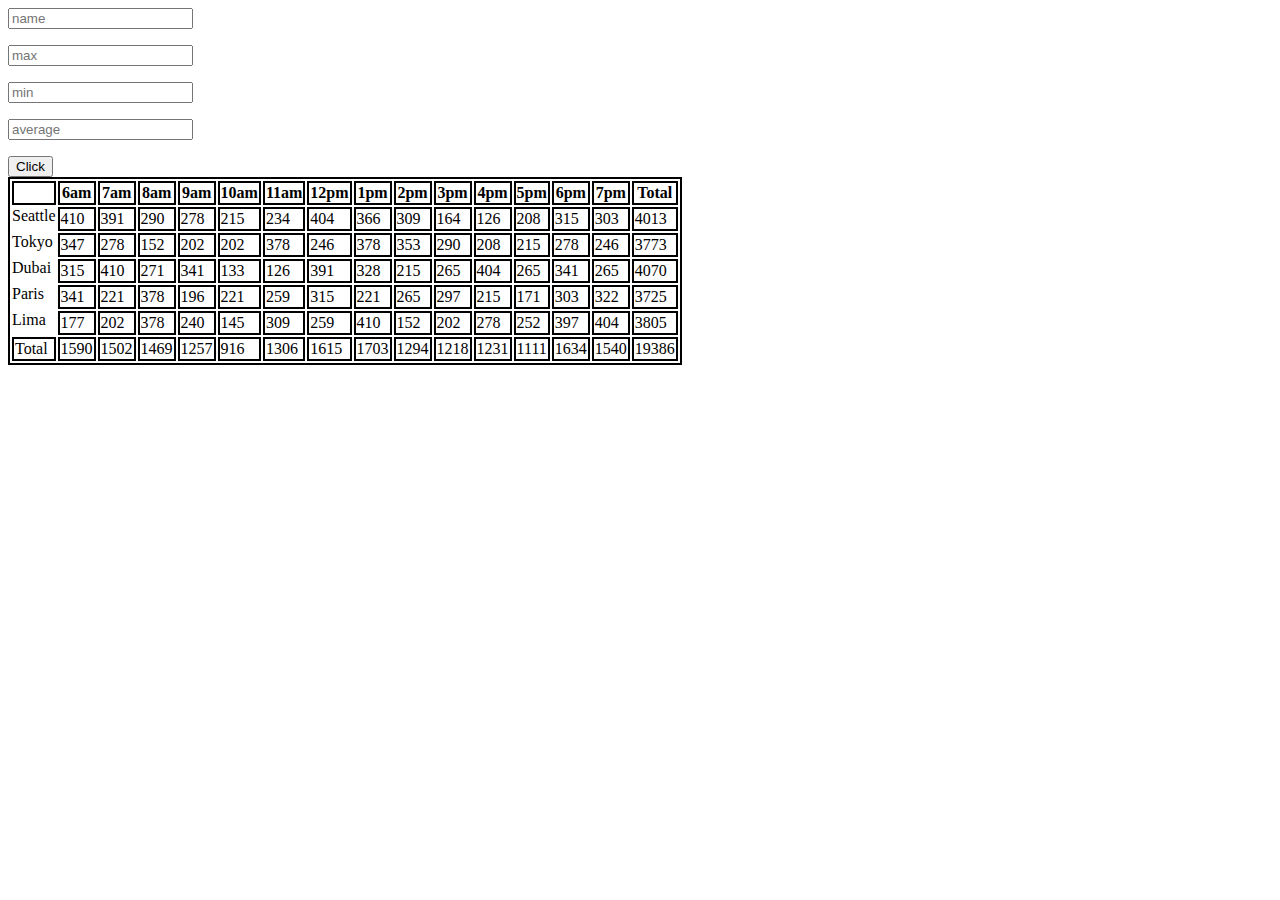
==== sales.html @ a4310482 "df" ====
<!DOCTYPE html>
<html lang="en">
  <head>
    <meta charset="UTF-8"/>
    <meta name="viewport" content="width=device-width, initial-scale=1.0" />
 <link rel="stylesheet" href="./css/sales.css">
    <title>Document</title>
  </head>
  <body>
    <input type="text" placeholder="name" id="name"/>
    <p id="check-name"></p>
    <input type="text" placeholder="max" id="max"/>
    <p id="check-max"></p>
    <input type="text" placeholder="min" id="min"/>
    <p id="check-max"></p>
    <input type="text" placeholder="average" id="avg"/>
    <p id="check-avg"></p>
    <button onclick="getAll()">Click</button>

    <div id="store"></div>

    <script src="app.js"></script>
  </body>
</html>
---- css/sales.css ----
table ,tr ,th ,td{
    border: 2px solid black;
}
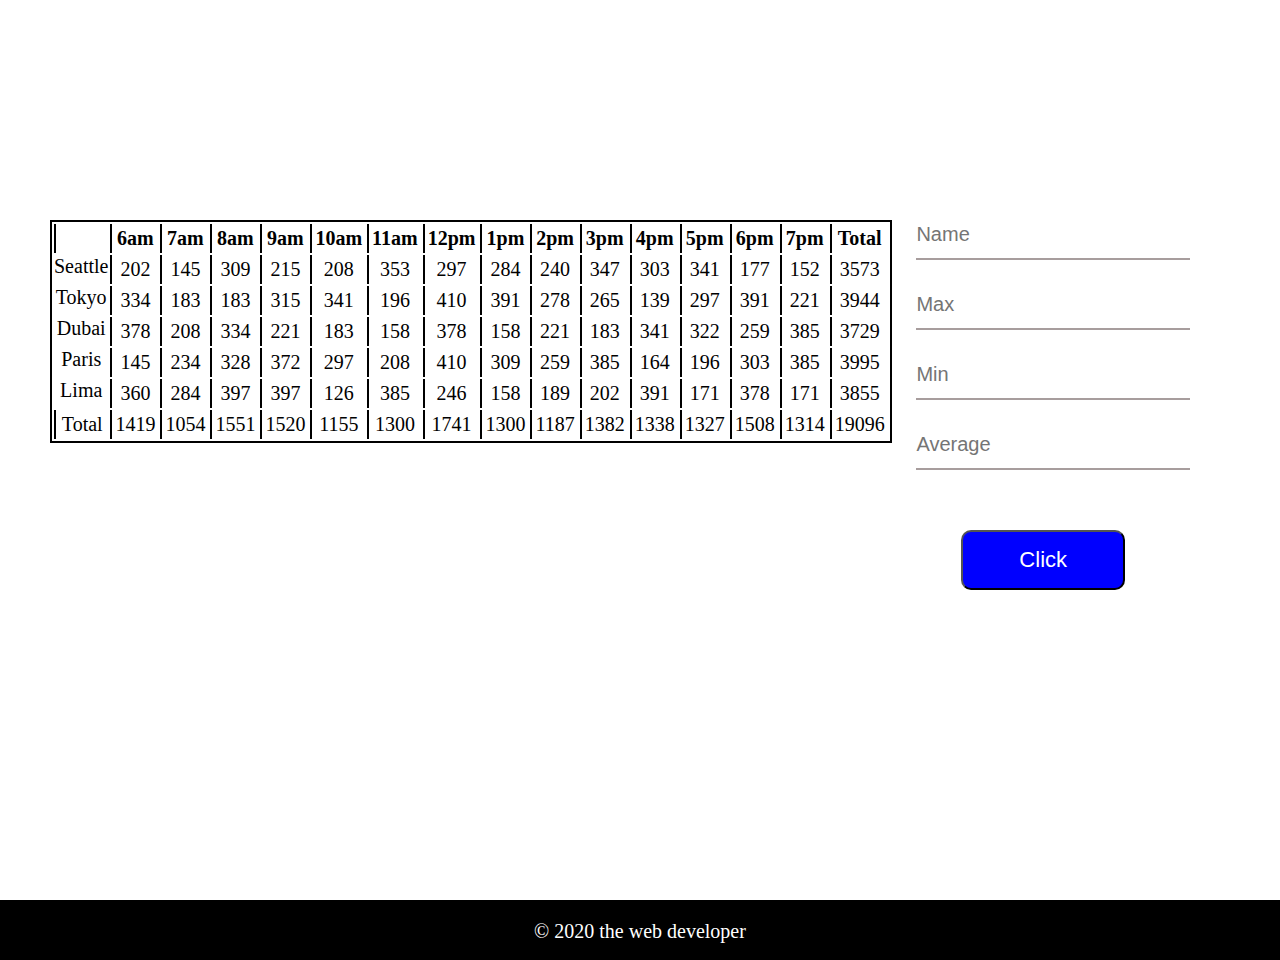
==== commit b2930048: "dsfds" ====
--- a/sales.html
+++ b/sales.html
@@ -7,18 +7,29 @@
     <title>Document</title>
   </head>
   <body>
-    <input type="text" placeholder="name" id="name"/>
-    <p id="check-name"></p>
-    <input type="text" placeholder="max" id="max"/>
-    <p id="check-max"></p>
-    <input type="text" placeholder="min" id="min"/>
-    <p id="check-max"></p>
-    <input type="text" placeholder="average" id="avg"/>
-    <p id="check-avg"></p>
-    <button onclick="getAll()">Click</button>
 
-    <div id="store"></div>
+      <div class="content">
+   
+<div class="inputs">
+  <input type="text" placeholder="Name" id="name"/>
+  <p id="check-name"></p>
+  <input type="text" placeholder="Max" id="max"/>
+  <p id="check-max"></p>
+  <input type="text" placeholder="Min" id="min"/>
+  <p id="check-max"></p>
+  <input type="text" placeholder="Average" id="avg"/>
+  <p id="check-avg"></p>
+  <button onclick="getAll()">Click</button>
+</div>
 
-    <script src="app.js"></script>
+  <div id="store" class="store"></div>
+</div>
+
+    
+
+    <footer>
+      &#169;  2020 the web developer 
+  </footer>
+    <script src="./js/app.js"></script>
   </body>
 </html>
--- a/css/sales.css
+++ b/css/sales.css
@@ -1,3 +1,74 @@
-table ,tr ,th ,td{
+*{
+    margin: 0;
+    padding: 0;
+    box-sizing: border-box;
+    transition: .6s;
+}
+body{
+    min-height: 100vh;
+}
+
+.content{
+    /* background-color: red; */
+    text-align: center;
+}
+
+.content .inputs{
+    float: right;
+    padding: 100px;
+    margin-top: 100px;
+    /* background-color: red; */
+    width: 37%;
+}
+
+.content .inputs input{
+    width: 100%;
+    height: 50px;
+    margin: 10px;
+    font-size: 20px;
+    border: none;
+    outline: none;
+    border-bottom: 2px solid rgb(167, 157, 157);
+}
+
+.content .inputs input:focus{
+    border-bottom: 2px solid blue;
+}
+.content .inputs button{
+    width: 60%;
+    margin-top: 50px;
+    height: 60px;
+    background-color: blue;
+    color: white;
+    border-radius: 10px;
+    cursor: pointer;
+    font-size: 22px;
+}
+
+.content .store{
+    width: 60%;
+    text-align: center;
+   min-height: 100vh;
+   padding: 50px;
+   padding-top: 100px;
+}
+
+table{
     border: 2px solid black;
+    margin-top: 120px;
+    font-size: 20px;
+}
+
+th,tr,td{
+    border-left: 2px solid black;
+    padding: 3px;
+}
+
+footer{
+    background-color: black;
+    height: 60px;
+    text-align: center;
+    color: white;
+    font-size: 20px;
+    padding-top: 20px;
 }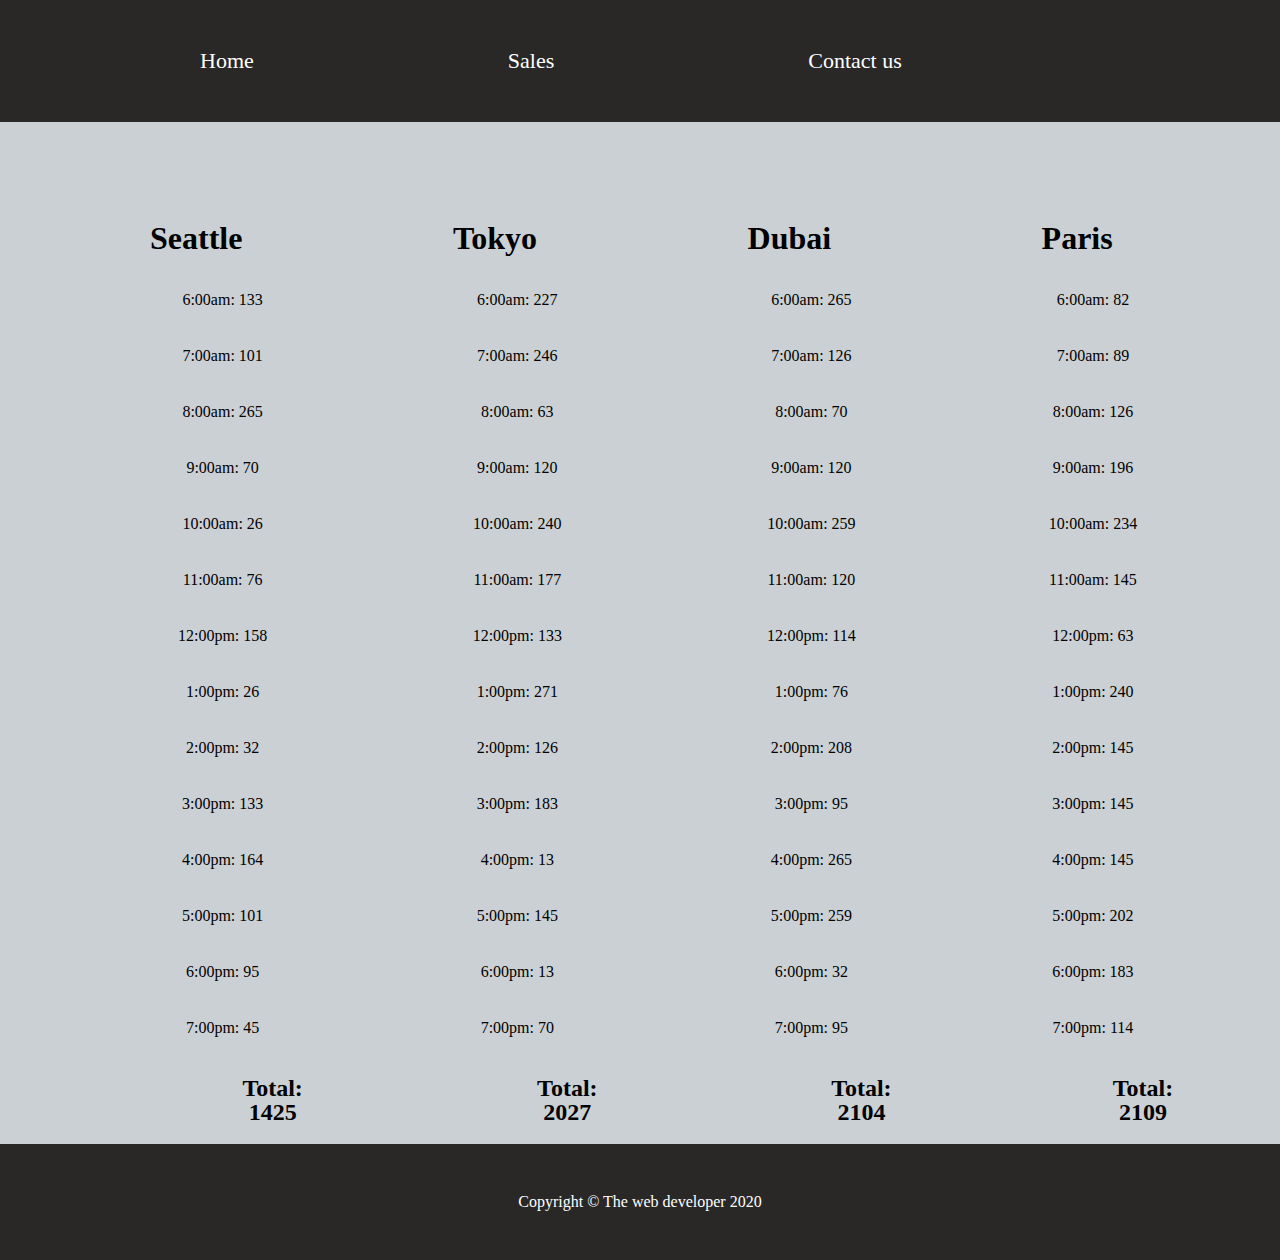
==== commit 7b669a0c: "adlf" ====
--- a/sales.html
+++ b/sales.html
@@ -1,35 +1,22 @@
 <!DOCTYPE html>
-<html lang="en">
+<html>
   <head>
-    <meta charset="UTF-8"/>
-    <meta name="viewport" content="width=device-width, initial-scale=1.0" />
- <link rel="stylesheet" href="./css/sales.css">
-    <title>Document</title>
+    <title>Cookies</title>
+    <link rel="stylesheet" href="css/reset.css" />
+    <link rel="stylesheet" href="css/style2.css" />
   </head>
   <body>
+    <header>
+      <ul>
+        <li><a href="index.html">Home</a></li>
+        <li><a href="sales.html">Sales</a></li>
+        <li><a href="https://www.facebook.com/hamza.rashed.777/">Contact us</a></li>
+      </ul>
+    </header>
+    <section id="seattle"></section>
 
-      <div class="content">
-   
-<div class="inputs">
-  <input type="text" placeholder="Name" id="name"/>
-  <p id="check-name"></p>
-  <input type="text" placeholder="Max" id="max"/>
-  <p id="check-max"></p>
-  <input type="text" placeholder="Min" id="min"/>
-  <p id="check-max"></p>
-  <input type="text" placeholder="Average" id="avg"/>
-  <p id="check-avg"></p>
-  <button onclick="getAll()">Click</button>
-</div>
+    <footer>Copyright &copy; The web developer 2020</footer>
 
-  <div id="store" class="store"></div>
-</div>
-
-    
-
-    <footer>
-      &#169;  2020 the web developer 
-  </footer>
-    <script src="./js/app.js"></script>
+    <script src="app.js"></script>  
   </body>
 </html>
--- a/css/style2.css
+++ b/css/style2.css
@@ -0,0 +1,45 @@
+*{
+    box-sizing: border-box;
+}
+
+body{
+    background-color: rgb(203, 208, 212);
+}
+header{
+    background-color: rgb(41, 40, 39);
+}
+header li{
+    margin-left: 150px;
+    display: inline-block;
+    padding: 50px;
+
+}
+header li a{
+    text-decoration: none;
+    font-size: 22px;
+    color: white;
+}
+section{
+    margin-top: 150px;
+    text-align: center;
+    display: inline-flex;
+    width: 100%;
+}
+h1{
+    margin-top: -50px;
+    margin-left: 150px;
+}
+
+li{
+    list-style: none;
+    padding: 20px;
+    margin-left: -100px;
+}
+
+footer{
+    background-color: rgb(41, 40, 39);
+    width: 100%;
+    color: white;
+    text-align: center;
+    padding: 50px;
+}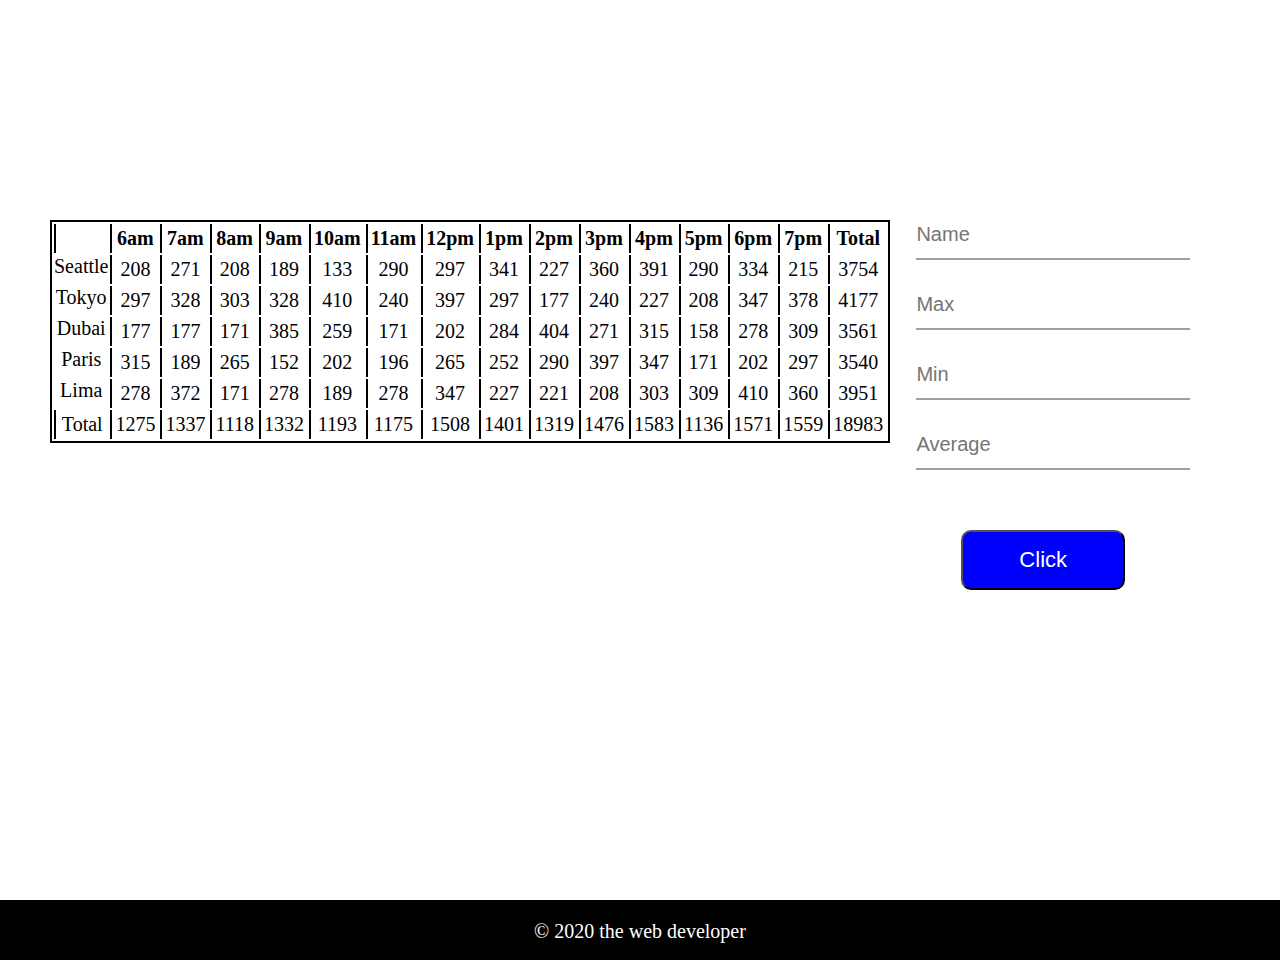
==== commit bfcc27d9: "adf" ====
--- a/sales.html
+++ b/sales.html
@@ -1,22 +1,35 @@
 <!DOCTYPE html>
-<html>
+<html lang="en">
   <head>
-    <title>Cookies</title>
-    <link rel="stylesheet" href="css/reset.css" />
-    <link rel="stylesheet" href="css/style2.css" />
+    <meta charset="UTF-8"/>
+    <meta name="viewport" content="width=device-width, initial-scale=1.0" />
+ <link rel="stylesheet" href="./css/sales.css">
+    <title>Document</title>
   </head>
   <body>
-    <header>
-      <ul>
-        <li><a href="index.html">Home</a></li>
-        <li><a href="sales.html">Sales</a></li>
-        <li><a href="https://www.facebook.com/hamza.rashed.777/">Contact us</a></li>
-      </ul>
-    </header>
-    <section id="seattle"></section>
 
-    <footer>Copyright &copy; The web developer 2020</footer>
+      <div class="content">
+   
+<div class="inputs">
+  <input type="text" placeholder="Name" id="name"/>
+  <p id="check-name"></p>
+  <input type="text" placeholder="Max" id="max"/>
+  <p id="check-max"></p>
+  <input type="text" placeholder="Min" id="min"/>
+  <p id="check-max"></p>
+  <input type="text" placeholder="Average" id="avg"/>
+  <p id="check-avg"></p>
+  <button onclick="getAll()">Click</button>
+</div>
 
-    <script src="app.js"></script>  
+  <div id="store" class="store"></div>
+</div>
+
+    
+
+    <footer>
+      &#169;  2020 the web developer 
+  </footer>
+    <script src="./js/app.js"></script>
   </body>
 </html>
--- a/css/sales.css
+++ b/css/sales.css
@@ -0,0 +1,74 @@
+*{
+    margin: 0;
+    padding: 0;
+    box-sizing: border-box;
+    transition: .6s;
+}
+body{
+    min-height: 100vh;
+}
+
+.content{
+    /* background-color: red; */
+    text-align: center;
+}
+
+.content .inputs{
+    float: right;
+    padding: 100px;
+    margin-top: 100px;
+    /* background-color: red; */
+    width: 37%;
+}
+
+.content .inputs input{
+    width: 100%;
+    height: 50px;
+    margin: 10px;
+    font-size: 20px;
+    border: none;
+    outline: none;
+    border-bottom: 2px solid rgb(167, 157, 157);
+}
+
+.content .inputs input:focus{
+    border-bottom: 2px solid blue;
+}
+.content .inputs button{
+    width: 60%;
+    margin-top: 50px;
+    height: 60px;
+    background-color: blue;
+    color: white;
+    border-radius: 10px;
+    cursor: pointer;
+    font-size: 22px;
+}
+
+.content .store{
+    width: 60%;
+    text-align: center;
+   min-height: 100vh;
+   padding: 50px;
+   padding-top: 100px;
+}
+
+table{
+    border: 2px solid black;
+    margin-top: 120px;
+    font-size: 20px;
+}
+
+th,tr,td{
+    border-left: 2px solid black;
+    padding: 3px;
+}
+
+footer{
+    background-color: black;
+    height: 60px;
+    text-align: center;
+    color: white;
+    font-size: 20px;
+    padding-top: 20px;
+}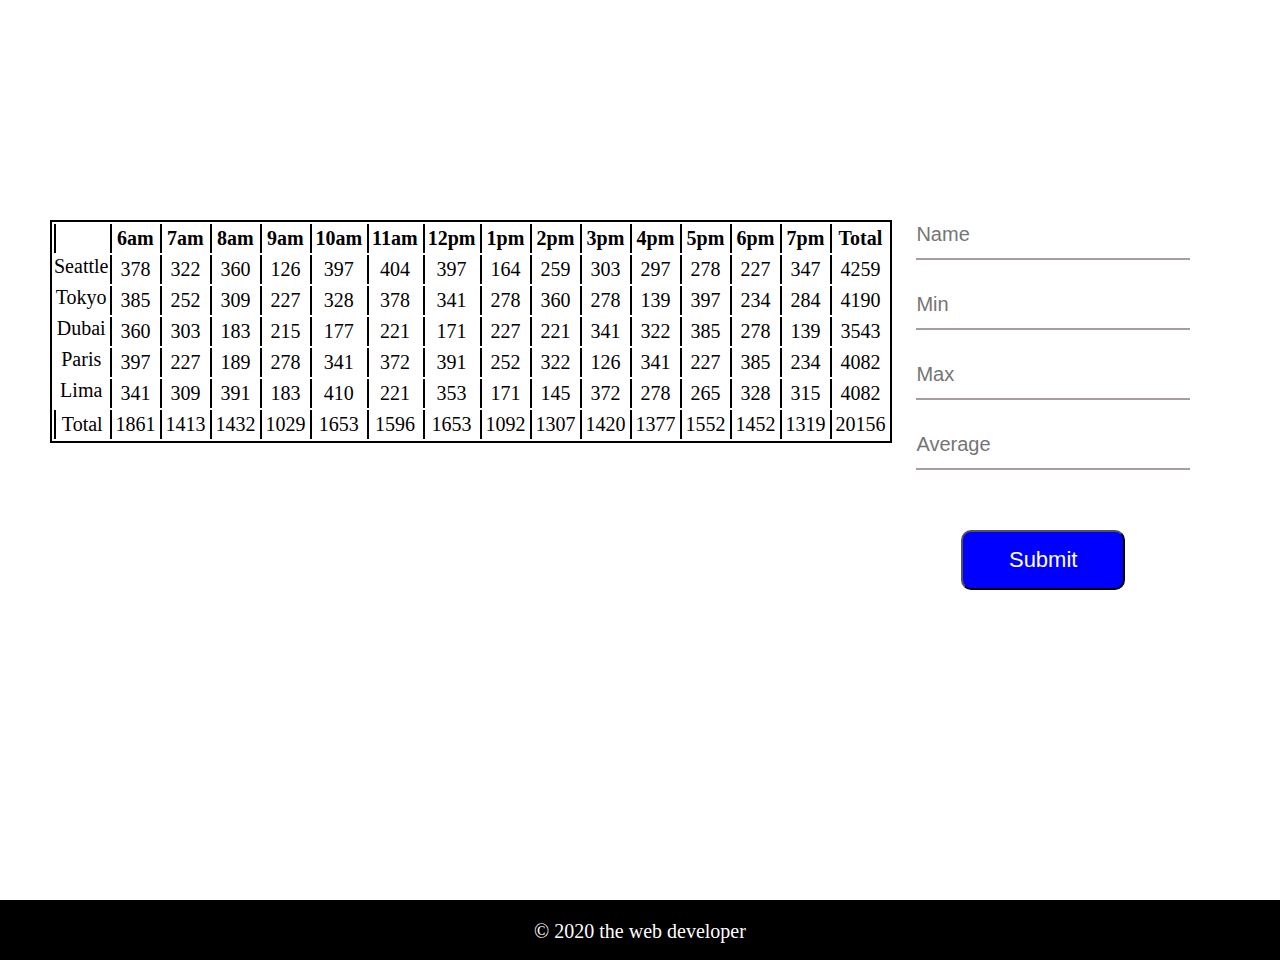
==== commit 091ffa4c: "FDSAF" ====
--- a/sales.html
+++ b/sales.html
@@ -10,17 +10,21 @@
 
       <div class="content">
    
-<div class="inputs">
-  <input type="text" placeholder="Name" id="name"/>
-  <p id="check-name"></p>
-  <input type="text" placeholder="Max" id="max"/>
-  <p id="check-max"></p>
-  <input type="text" placeholder="Min" id="min"/>
-  <p id="check-max"></p>
-  <input type="text" placeholder="Average" id="avg"/>
-  <p id="check-avg"></p>
-  <button onclick="getAll()">Click</button>
-</div>
+        <form id="inputs" class="inputs">
+          <fieldset>
+              <input class="input" name="name" id="name" placeholder="Name" required/>
+              <br>
+              <input class="input" name="min" id="min" placeholder="Min" required/>
+              <br>
+              <input class="input" name="max" id="max" placeholder="Max" required/>
+              <br>
+              <input class="input" name="avg" placeholder="Average " id="Avg" required/>
+              <br>
+              <input id="submit" type="submit" class="submit">
+
+
+          </fieldset>
+      </form>
 
   <div id="store" class="store"></div>
 </div>
--- a/css/sales.css
+++ b/css/sales.css
@@ -17,11 +17,13 @@
     float: right;
     padding: 100px;
     margin-top: 100px;
-    /* background-color: red; */
     width: 37%;
 }
+fieldset{
+    border: none;
+}
 
-.content .inputs input{
+.content .inputs .input{
     width: 100%;
     height: 50px;
     margin: 10px;
@@ -34,7 +36,7 @@
 .content .inputs input:focus{
     border-bottom: 2px solid blue;
 }
-.content .inputs button{
+.content .inputs .submit{
     width: 60%;
     margin-top: 50px;
     height: 60px;
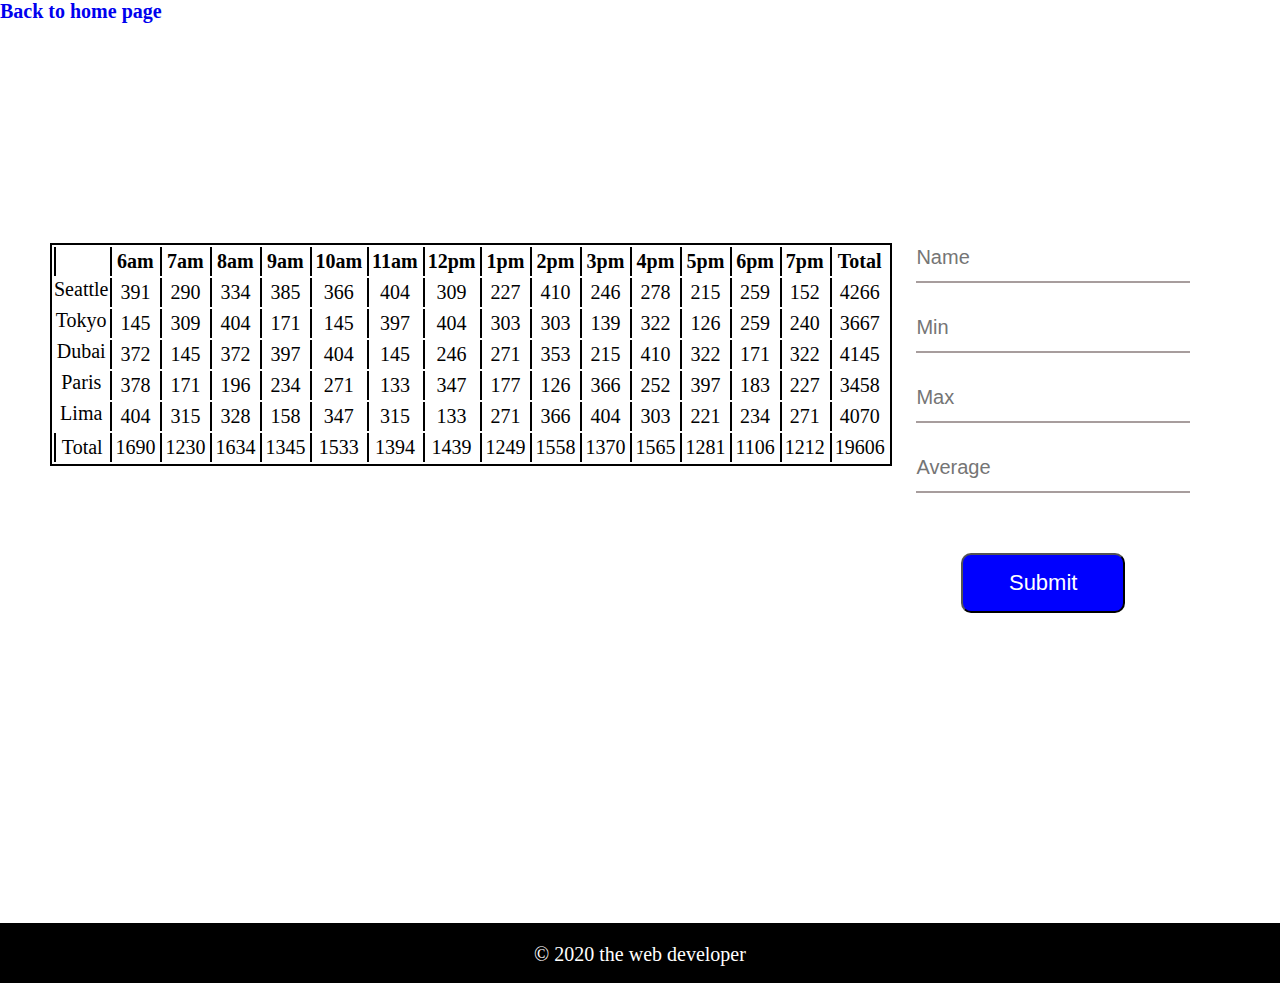
==== commit 95d446b8: "adf" ====
--- a/sales.html
+++ b/sales.html
@@ -7,7 +7,7 @@
     <title>Document</title>
   </head>
   <body>
-
+<a href="./index.html"> Back to home page </a>
       <div class="content">
    
         <form id="inputs" class="inputs">
--- a/css/sales.css
+++ b/css/sales.css
@@ -73,4 +73,10 @@
     color: white;
     font-size: 20px;
     padding-top: 20px;
-}+}
+a{
+    font-size: 20px;
+    text-decoration: none;
+    font-weight: bold;
+
+}
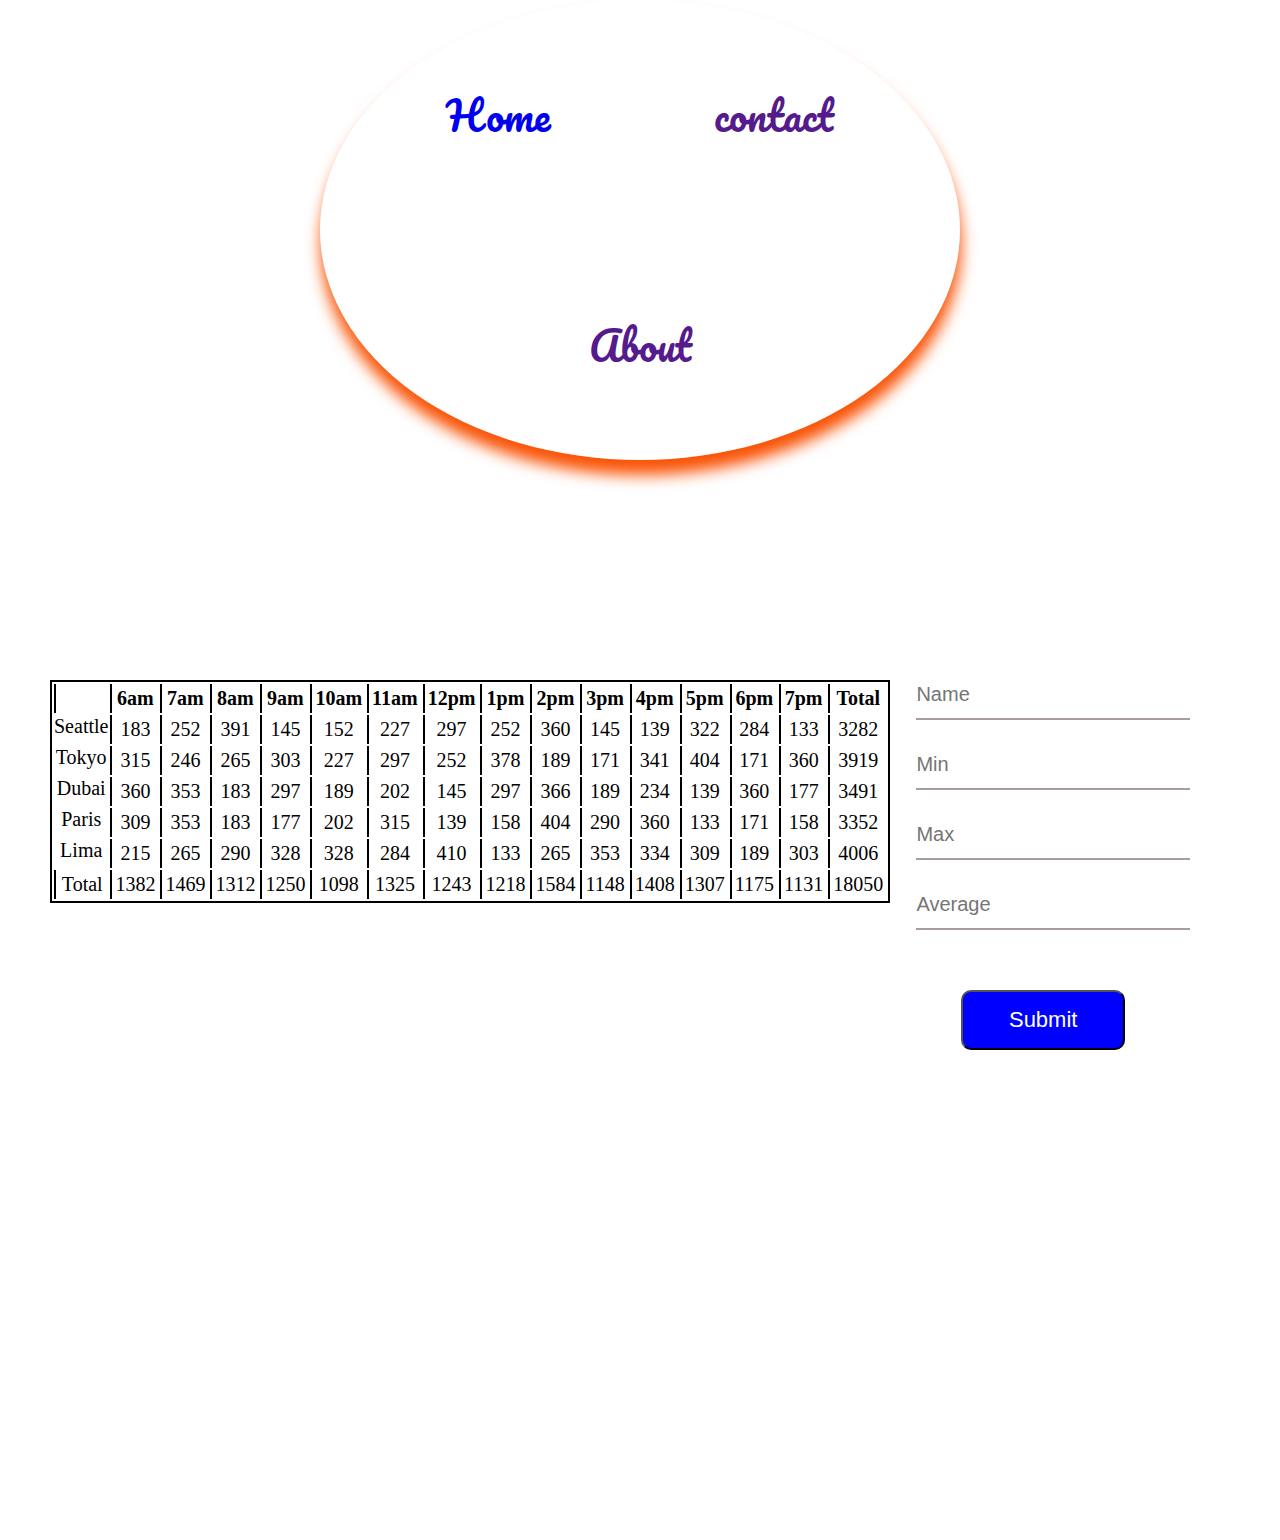
==== commit bb689c60: "f" ====
--- a/sales.html
+++ b/sales.html
@@ -7,7 +7,13 @@
     <title>Document</title>
   </head>
   <body>
-<a href="./index.html"> Back to home page </a>
+<header>
+  <ul>
+    <li><a href="./index.html">Home</a></li>
+    <li><a href="">contact</a></li>
+    <li><a href="">About</a></li>
+  </ul>
+</header>
       <div class="content">
    
         <form id="inputs" class="inputs">
@@ -28,12 +34,9 @@
 
   <div id="store" class="store"></div>
 </div>
-
-    
-
-    <footer>
-      &#169;  2020 the web developer 
-  </footer>
+<section>
+  <div class="wave"></div>
+</section>
     <script src="./js/app.js"></script>
   </body>
 </html>
--- a/css/sales.css
+++ b/css/sales.css
@@ -1,3 +1,4 @@
+@import "https://fonts.googleapis.com/css2?family=Pacifico&display=swap";
 *{
     margin: 0;
     padding: 0;
@@ -6,6 +7,26 @@
 }
 body{
     min-height: 100vh;
+}
+
+header{
+    box-shadow: 1px 15px 15px rgb(250, 83, 5);
+    border-radius: 50%;
+    margin-left: 25%;
+    margin-right: 25%;
+    text-align: center;
+}
+
+header ul li{
+    display: inline-block;
+    list-style: none;
+    padding: 80px;
+}
+
+header ul li a{
+    text-decoration: none;
+    font-size: 40px;
+    font-family: 'Pacifico', cursive;
 }
 
 .content{
@@ -74,9 +95,69 @@
     font-size: 20px;
     padding-top: 20px;
 }
-a{
-    font-size: 20px;
-    text-decoration: none;
-    font-weight: bold;
 
-}
+
+section {
+    width: 100%;
+    margin-bottom:0;
+    background: url("https://png.pngtree.com/thumb_back/fw800/back_pic/03/74/68/4957bc61710d9ff.jpg");
+    background-size: cover;
+    background-attachment: fixed;
+    bottom: 0;
+  }
+  
+  section .wave {
+    position: absolute;
+    width: 100%;
+    /*height from the svg file*/
+    height: 140px;
+    top:1400px ;
+    left: 0;
+    background: url("https://d3o3obo12bi5zc.cloudfront.net/assets/waves/sep-wave-orange-dark-66f81137568d9d7a50628d6929388109145e88daf66d0b47db4c4acc29cde6bb.svg");
+    animation: waves 7s linear infinite;
+  }
+  
+  section .wave:before {
+    content:'';
+    width: 100%;
+    height: 140px;
+    background: url("https://d3o3obo12bi5zc.cloudfront.net/assets/waves/sep-wave-orange-dark-66f81137568d9d7a50628d6929388109145e88daf66d0b47db4c4acc29cde6bb.svg");
+    position: absolute;
+    top: 0;
+    left: 0;
+    opacity: 0.4;
+    animation: waves-reverse 7s linear infinite;
+  }
+  
+  section .wave:after {
+    content:'';
+    width: 100%;
+    height: 140px;
+    background: url("https://d3o3obo12bi5zc.cloudfront.net/assets/waves/sep-wave-orange-dark-66f81137568d9d7a50628d6929388109145e88daf66d0b47db4c4acc29cde6bb.svg");
+    position: absolute;
+    top: 0;
+    left: 0;
+    opacity: 0.6;
+    animation-delay: -5s;
+    animation: waves 12s linear infinite;
+  }
+  
+  
+  @keyframes waves {
+    0% {
+      background-position: 0;
+    }
+    100% {
+      /* from width of the svg file */
+      background-position: 1600px;
+    }
+  }
+  
+  @keyframes waves-reverse {
+    0% {
+      background-position: 1600px;
+    }
+    100% {
+      background-position: 0;
+    }
+  }
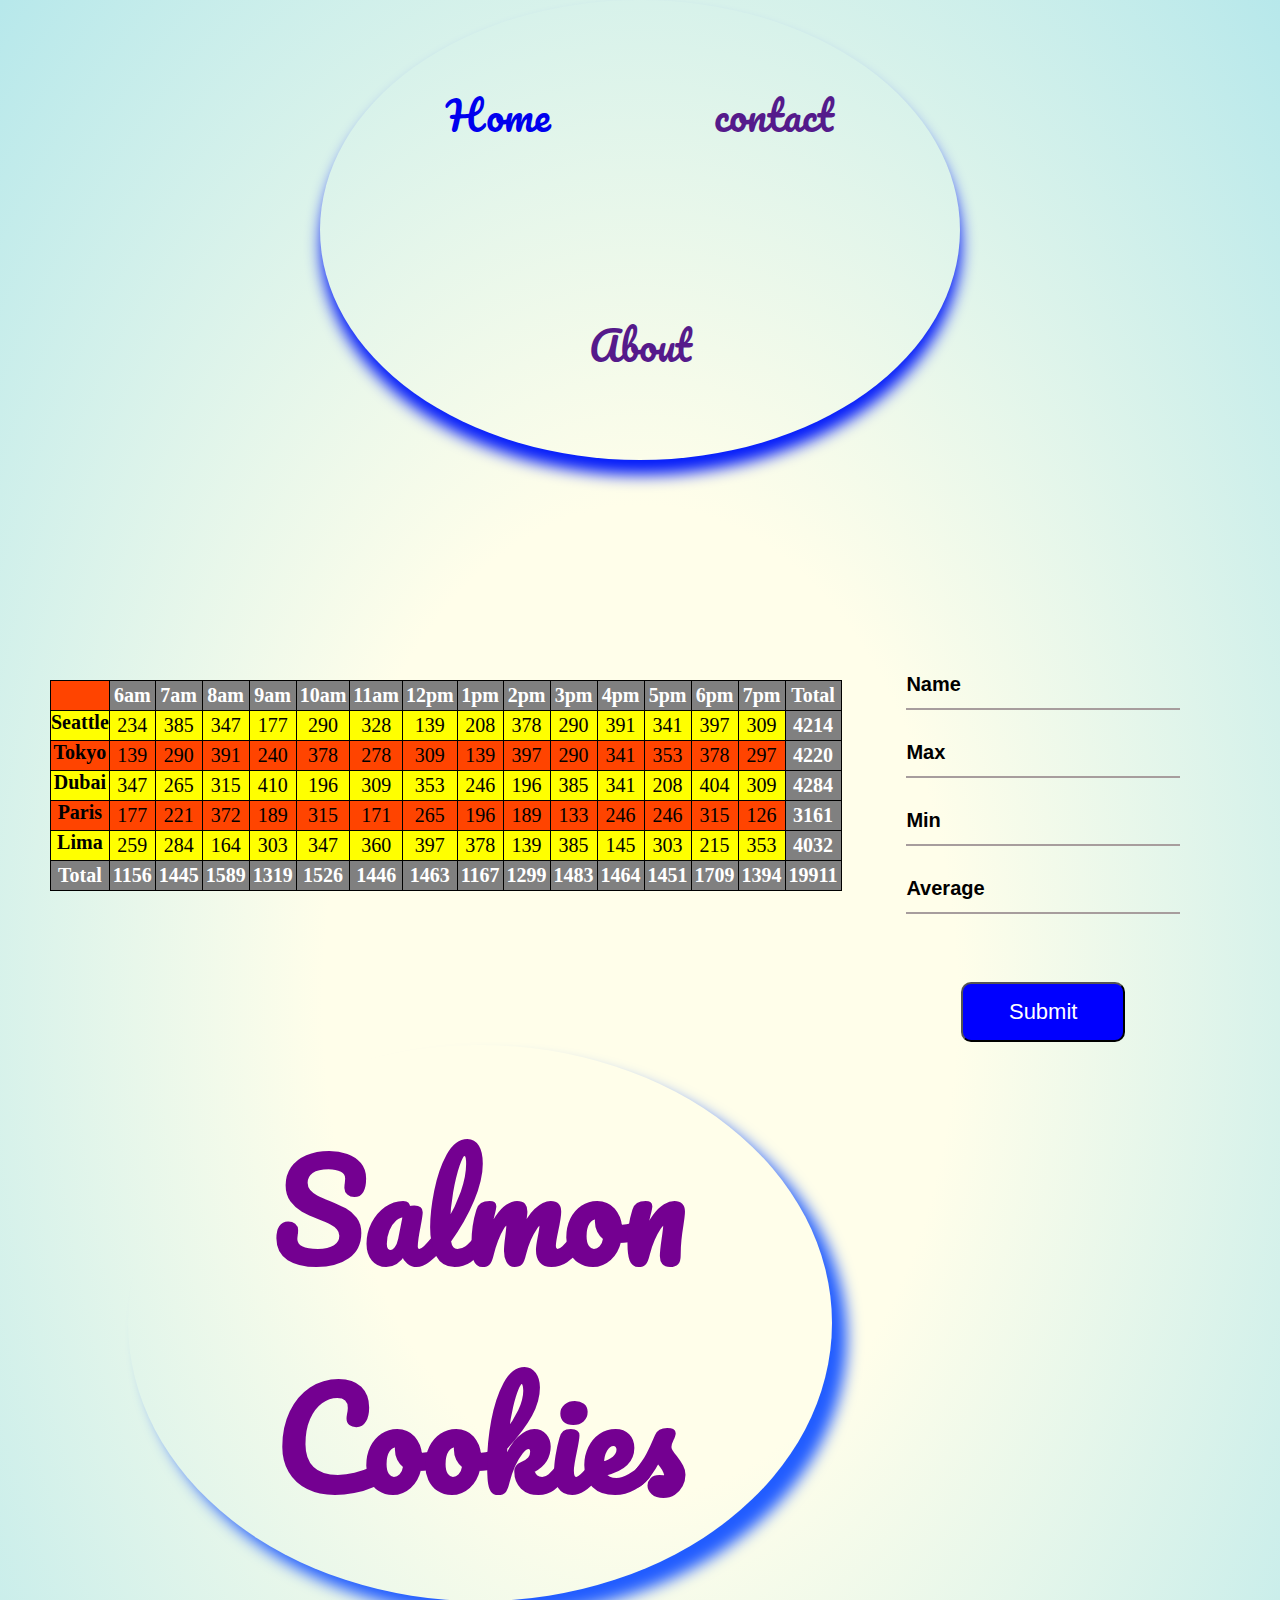
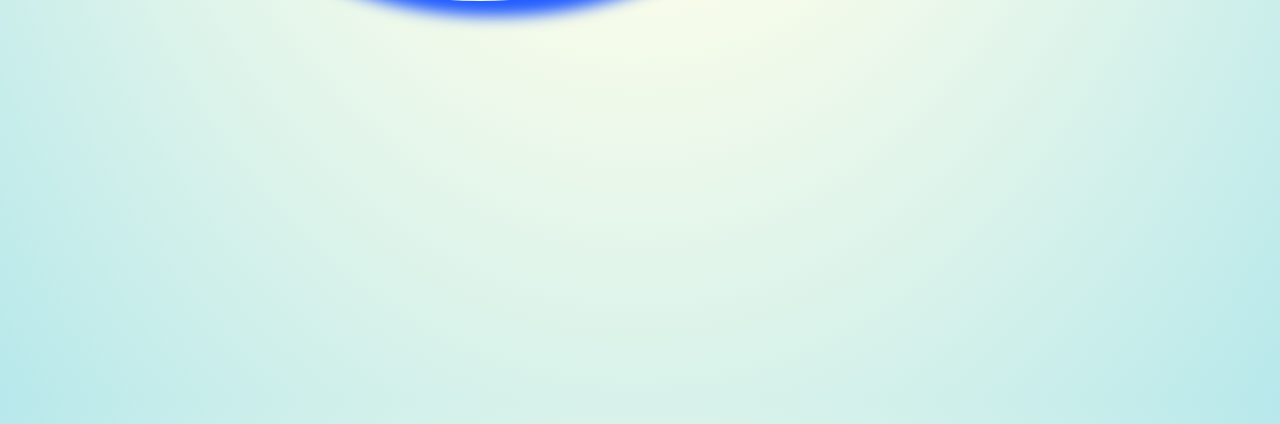
==== commit 41376c2b: "finall" ====
--- a/sales.html
+++ b/sales.html
@@ -1,42 +1,51 @@
 <!DOCTYPE html>
 <html lang="en">
   <head>
-    <meta charset="UTF-8"/>
+    <meta charset="UTF-8" />
     <meta name="viewport" content="width=device-width, initial-scale=1.0" />
- <link rel="stylesheet" href="./css/sales.css">
+    <link rel="stylesheet" href="./css/sales.css" />
     <title>Document</title>
   </head>
   <body>
-<header>
-  <ul>
-    <li><a href="./index.html">Home</a></li>
-    <li><a href="">contact</a></li>
-    <li><a href="">About</a></li>
-  </ul>
-</header>
-      <div class="content">
-   
-        <form id="inputs" class="inputs">
-          <fieldset>
-              <input class="input" name="name" id="name" placeholder="Name" required/>
-              <br>
-              <input class="input" name="min" id="min" placeholder="Min" required/>
-              <br>
-              <input class="input" name="max" id="max" placeholder="Max" required/>
-              <br>
-              <input class="input" name="avg" placeholder="Average " id="Avg" required/>
-              <br>
-              <input id="submit" type="submit" class="submit">
-
-
-          </fieldset>
+    <header>
+      <ul>
+        <li><a href="./index.html">Home</a></li>
+        <li><a href="">contact</a></li>
+        <li><a href="">About</a></li>
+      </ul>
+    </header>
+    <div class="content">
+      <form id="inputs" class="inputs">
+        <fieldset>
+          <input class="input" name="name" id="name" placeholder="Name" oninput="checkName()"/>
+          <p id="check-name"></p>
+          <br />
+          <input class="input" name="max" id="max" placeholder="Max" oninput="checkMax()"/>
+          <p id="check-max"></p>
+          <br />
+          <input class="input" name="min" id="min" placeholder="Min" oninput="checkMin()"/>
+          <p id="check-min"></p>
+          <br />
+          <input class="input" name="avg" placeholder="Average" id="Avg" oninput="checkAvg()"/>
+          <p id="check-avg"></p>
+          <br />
+          <input id="submit" type="submit" class="submit" />
+        </fieldset>
       </form>
 
-  <div id="store" class="store"></div>
-</div>
-<section>
+      <div id="store" class="store"></div>
+    </div>
+    <div class="title">
+      <h1>Salmon Cookies</h1>
+    </div>
+
+    <!-- <section>
   <div class="wave"></div>
-</section>
+</section> -->
+    <div class="ocean">
+      <div class="wave"></div>
+      <div class="wave"></div>
+    </div>
     <script src="./js/app.js"></script>
   </body>
 </html>
--- a/css/sales.css
+++ b/css/sales.css
@@ -1,163 +1,199 @@
 @import "https://fonts.googleapis.com/css2?family=Pacifico&display=swap";
-*{
-    margin: 0;
-    padding: 0;
-    box-sizing: border-box;
-    transition: .6s;
-}
-body{
-    min-height: 100vh;
+
+* {
+  margin: 0;
+  padding: 0;
+  box-sizing: border-box;
+  transition: .6s;
 }
 
-header{
-    box-shadow: 1px 15px 15px rgb(250, 83, 5);
-    border-radius: 50%;
-    margin-left: 25%;
-    margin-right: 25%;
-    text-align: center;
+body {
+  min-height: 100vh;
+  background: radial-gradient(ellipse at center, rgba(255, 254, 234, 1) 0%, rgba(255, 254, 234, 1) 35%, #B7E8EB 100%);
+overflow-x: hidden;
 }
 
-header ul li{
-    display: inline-block;
-    list-style: none;
-    padding: 80px;
+header {
+  box-shadow: 1px 15px 15px rgb(5, 29, 250);
+  border-radius: 50%;
+  margin-left: 25%;
+  margin-right: 25%;
+  text-align: center;
 }
 
-header ul li a{
-    text-decoration: none;
-    font-size: 40px;
-    font-family: 'Pacifico', cursive;
+header ul li {
+  display: inline-block;
+  list-style: none;
+  padding: 80px;
 }
 
-.content{
-    /* background-color: red; */
-    text-align: center;
+header ul li a {
+  text-decoration: none;
+  font-size: 40px;
+  font-family: 'Pacifico', cursive;
 }
 
-.content .inputs{
-    float: right;
-    padding: 100px;
-    margin-top: 100px;
-    width: 37%;
-}
-fieldset{
-    border: none;
+.content {
+  text-align: center;
 }
 
-.content .inputs .input{
-    width: 100%;
-    height: 50px;
-    margin: 10px;
-    font-size: 20px;
-    border: none;
-    outline: none;
-    border-bottom: 2px solid rgb(167, 157, 157);
+.content .inputs {
+  float: right;
+  padding: 100px;
+  margin-top: 100px;
+  width: 37%;
 }
 
-.content .inputs input:focus{
-    border-bottom: 2px solid blue;
-}
-.content .inputs .submit{
-    width: 60%;
-    margin-top: 50px;
-    height: 60px;
-    background-color: blue;
-    color: white;
-    border-radius: 10px;
-    cursor: pointer;
-    font-size: 22px;
+fieldset {
+  border: none;
 }
 
-.content .store{
-    width: 60%;
-    text-align: center;
-   min-height: 100vh;
-   padding: 50px;
-   padding-top: 100px;
+.content .inputs .input {
+  width: 100%;
+  height: 50px;
+  margin: 0px;
+  font-size: 20px;
+  border: none;
+  outline: none;
+  background: transparent;
+  border-bottom: 2px solid rgb(167, 157, 157);
 }
 
-table{
-    border: 2px solid black;
-    margin-top: 120px;
-    font-size: 20px;
+::placeholder {
+  color: rgb(0, 0, 0);
+  font-size: 20px;
+  font-weight: bold;
 }
 
-th,tr,td{
-    border-left: 2px solid black;
-    padding: 3px;
+.content .inputs .input[placeholder]:focus {
+  font-size: 20px;
+  margin-top: -8px;
 }
 
-footer{
-    background-color: black;
-    height: 60px;
-    text-align: center;
-    color: white;
-    font-size: 20px;
-    padding-top: 20px;
+.content .inputs input:focus:not(:last-child) {
+  border-bottom: 2px solid blue;
+  width: 90%;
+}
+
+.content .inputs .submit {
+  width: 60%;
+  margin-top: 50px;
+  height: 60px;
+  background-color: blue;
+  color: white;
+  border-radius: 10px;
+  cursor: pointer;
+  font-size: 22px;
+}
+
+.inputs p {
+  color: red;
+  margin: 0;
+  padding: 0;
+}
+
+.content .store {
+  width: 60%;
+  text-align: center;
+  min-height: 65vh;
+  padding: 50px;
+  padding-top: 100px;
+}
+
+table {
+  border-collapse: collapse;
+  margin-top: 120px;
+  font-size: 20px;
+  background-color: rgb(255, 68, 0);
+}
+
+th,
+tr,
+td {
+  border: 1px solid black;
+  padding: 3px;
 }
 
 
-section {
-    width: 100%;
-    margin-bottom:0;
-    background: url("https://png.pngtree.com/thumb_back/fw800/back_pic/03/74/68/4957bc61710d9ff.jpg");
-    background-size: cover;
-    background-attachment: fixed;
-    bottom: 0;
+tr:nth-child(even) {
+  background-color: yellow;
+}
+
+table tr p {
+  color: rgb(0, 0, 0);
+  font-weight: bold;
+}
+
+
+th:not(:first-child) {
+  background-color: gray;
+  color: white;
+}
+
+.total {
+  background-color: gray;
+  color: white;
+}
+
+.title {
+  text-align: center;
+  margin-bottom: 400px;
+}
+
+.title h1 {
+  color: rgb(116, 0, 145);
+  padding: 50px;
+  width: 55%;
+  margin-left: 10%;
+  border-radius: 50%;
+  font-size: 130px;
+  font-family: 'Pacifico', cursive;
+  box-shadow: 15px 15px 15px rgb(33, 92, 255);
+}
+
+.ocean {
+  height: 5%;
+  width: 100%;
+  position: relative;
+  bottom: 0;
+  left: 0;
+  background: #015871;
+}
+
+.wave {
+  background: url('https://s3-us-west-2.amazonaws.com/s.cdpn.io/85486/wave.svg');
+  position: absolute;
+  top: -198px;
+  width: 6400px;
+  height: 198px;
+  animation: wave 7s cubic-bezier(0.36, 0.45, 0.63, 0.53) infinite;
+  transform: translate3d(0, 0, 0);
+}
+
+.wave:nth-of-type(2) {
+  top: -175px;
+  animation: wave 7s cubic-bezier(0.36, 0.45, 0.63, 0.53) -.125s infinite, swell 7s ease -1.25s infinite;
+  opacity: 1;
+}
+
+@keyframes wave {
+  0% {
+    margin-left: 0;
   }
-  
-  section .wave {
-    position: absolute;
-    width: 100%;
-    /*height from the svg file*/
-    height: 140px;
-    top:1400px ;
-    left: 0;
-    background: url("https://d3o3obo12bi5zc.cloudfront.net/assets/waves/sep-wave-orange-dark-66f81137568d9d7a50628d6929388109145e88daf66d0b47db4c4acc29cde6bb.svg");
-    animation: waves 7s linear infinite;
+
+  100% {
+    margin-left: -1600px;
   }
-  
-  section .wave:before {
-    content:'';
-    width: 100%;
-    height: 140px;
-    background: url("https://d3o3obo12bi5zc.cloudfront.net/assets/waves/sep-wave-orange-dark-66f81137568d9d7a50628d6929388109145e88daf66d0b47db4c4acc29cde6bb.svg");
-    position: absolute;
-    top: 0;
-    left: 0;
-    opacity: 0.4;
-    animation: waves-reverse 7s linear infinite;
+}
+
+@keyframes swell {
+
+  0%,
+  100% {
+    transform: translate3d(0, -25px, 0);
   }
-  
-  section .wave:after {
-    content:'';
-    width: 100%;
-    height: 140px;
-    background: url("https://d3o3obo12bi5zc.cloudfront.net/assets/waves/sep-wave-orange-dark-66f81137568d9d7a50628d6929388109145e88daf66d0b47db4c4acc29cde6bb.svg");
-    position: absolute;
-    top: 0;
-    left: 0;
-    opacity: 0.6;
-    animation-delay: -5s;
-    animation: waves 12s linear infinite;
+
+  50% {
+    transform: translate3d(0, 5px, 0);
   }
-  
-  
-  @keyframes waves {
-    0% {
-      background-position: 0;
-    }
-    100% {
-      /* from width of the svg file */
-      background-position: 1600px;
-    }
-  }
-  
-  @keyframes waves-reverse {
-    0% {
-      background-position: 1600px;
-    }
-    100% {
-      background-position: 0;
-    }
-  }
+}